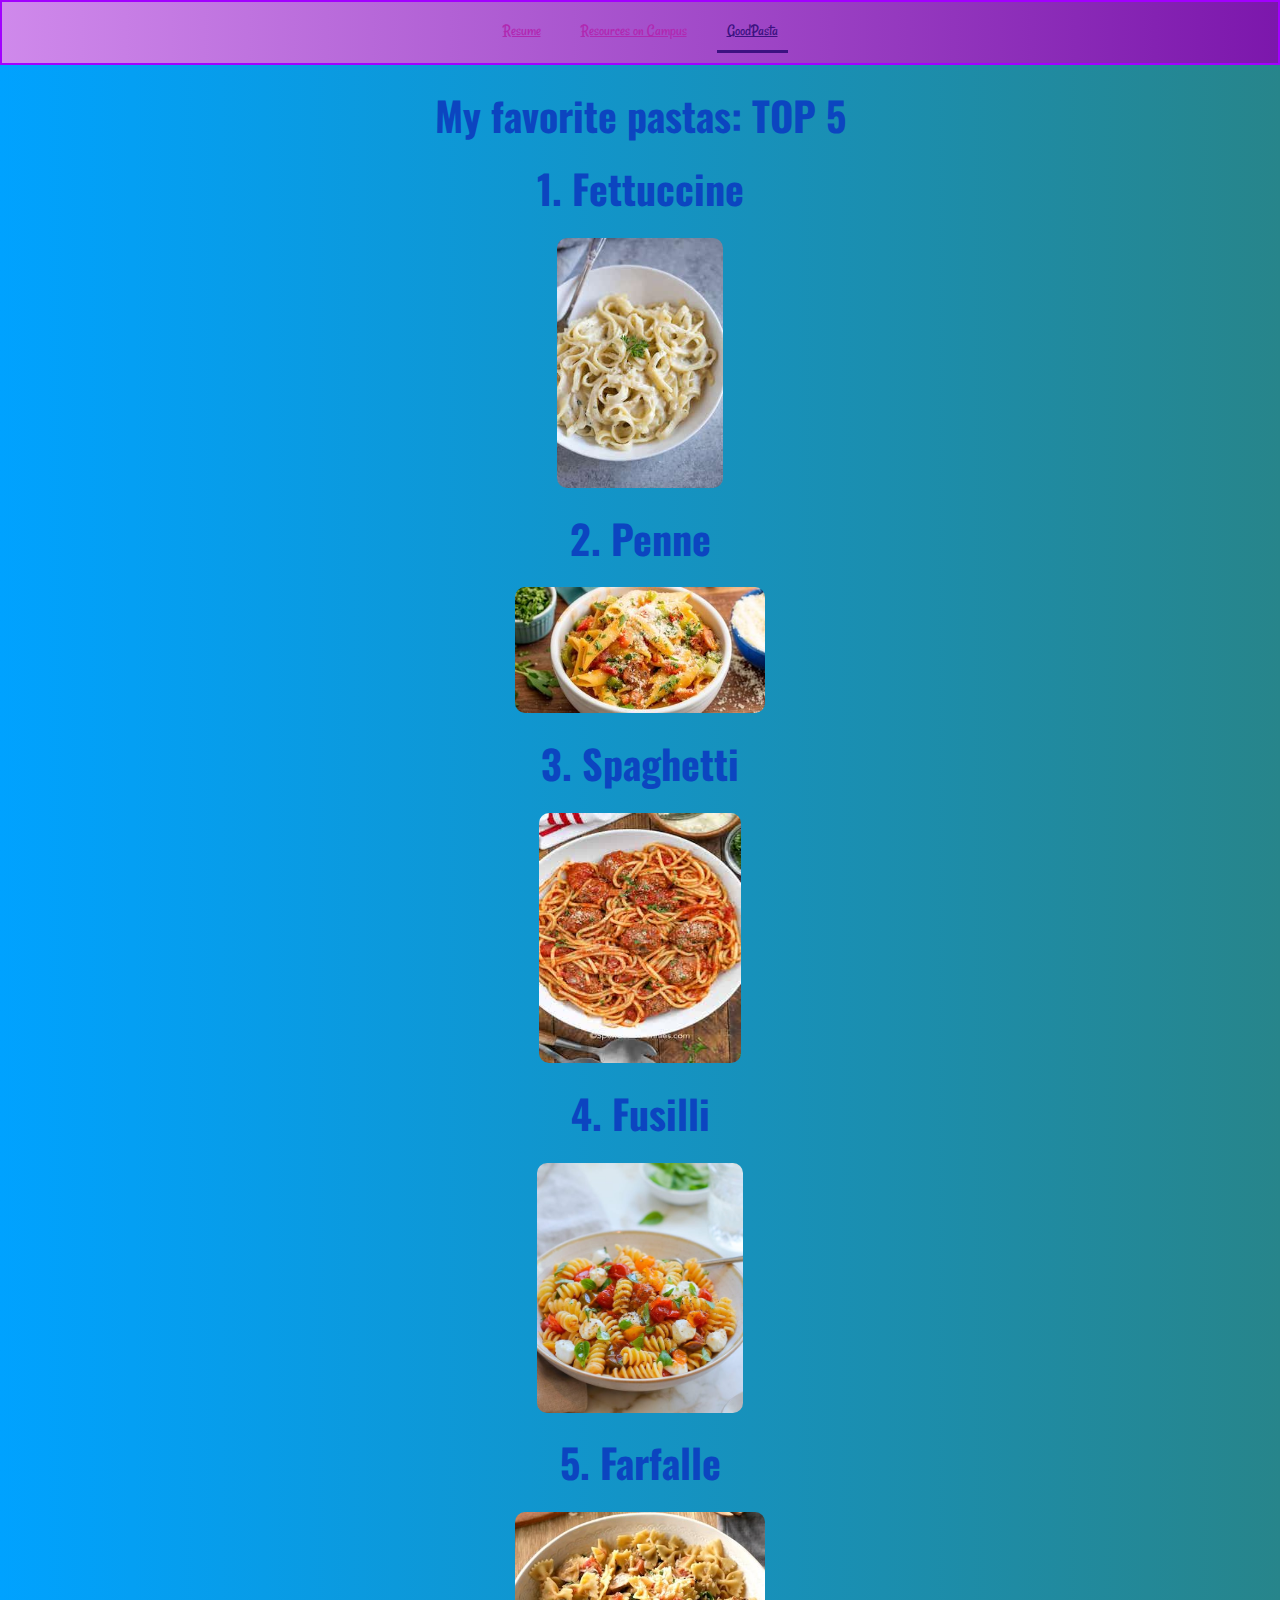
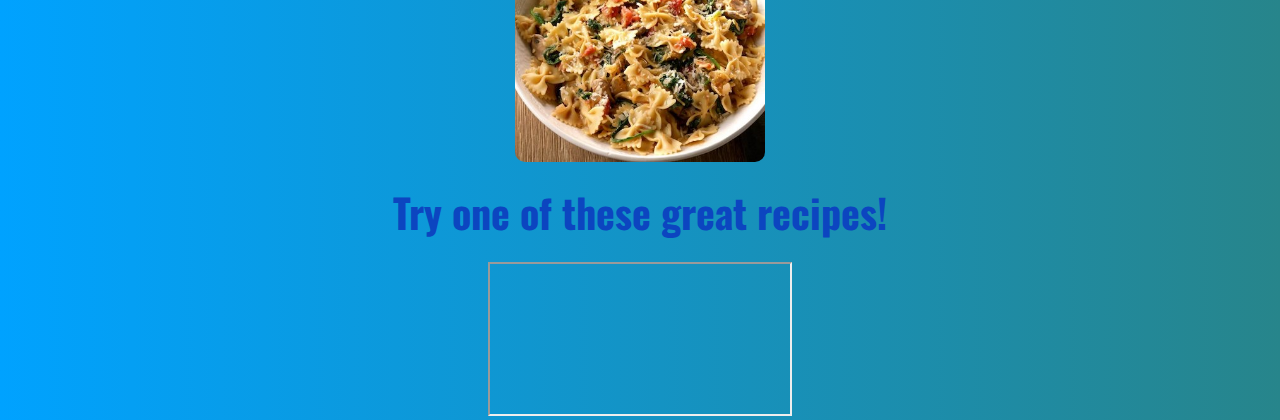
==== aboutme.html @ fc967716 "init set-up" ====
<!DOCTYPE html>
<html lang="en">

<head>
  <meta charset="UTF-8">
  <title>ITMD-361 Internet Technology and Web Design </title>
  <link rel="stylesheet" href="style/normalize.css">
  <link rel="stylesheet" href="style/styles.css">
</head>


<body id="am-body">
  <nav id="navbar">
    <ul class="font-effect-neon">
      <li>
        <a href="index.html">Resume</a>
      </li>
      <li>
        <a href="resourcesiit.html">Resources on Campus</a>
      </li>
      <li>
        <a id="thisone" href="aboutme.html">GoodPasta</a>
      </li>
    </ul>
  </nav>
  <div >
    <h1 class="am-h1" >My favorite pastas: TOP 5 </h1>
    <h1 class="am-h1">1. Fettuccine</h1>
    <img src="media/fet.jpg" alt="fet">
    <h1 class="am-h1">2. Penne</h1>
    <img src="media/pen.jpg " alt="pen ">
    <h1 class="am-h1">3. Spaghetti</h1>
    <img src="media/spa.jpg " alt="spa ">
    <h1 class="am-h1">4. Fusilli</h1>
    <img src="media/fus.jpg " alt="fus ">
    <h1 class="am-h1">5. Farfalle</h1>
    <img src="media/far.jpg " alt="far ">
    <h1 class="am-h1">Try one of these great recipes!</h1>
    <iframe src="https://www.youtube.com/embed/4d5L_zJl668 "></iframe>
  </div>
</body>

</html>
---- style/styles.css ----
@import url('https://fonts.googleapis.com/css?family=Rancho&effect=neon');
@import url('https://fonts.googleapis.com/css?family=Oswald&effect=shadow-multiple');
img {
  display: block;
  margin-left: auto;
  margin-right: auto;
  
  border-radius: 10px;
  max-width: 250px; 
  max-height: 250px;
}

.am-h1 {
  position: relative;
  font-family: 'Oswald', cursive;
  text-align: center;
  font-size: 40px;
  color: rgb(12, 69, 192);
}

#am-body {
  text-align: center;
  background-image: linear-gradient(to right, rgb(0, 162, 255), rgb(39, 133, 139));
}


#idx-h1 {
  position: relative;
  font-family: 'Oswald', cursive;
  text-align: center;
  font-size: 40px;
  color: rgb(17, 17, 16);
}

.dx-h3 {
  position: relative;
  font-family: 'Oswald', cursive;
  text-align: center;
  font-size: 25px;
  color: rgb(17, 17, 16);
}

#idx-body {
  text-align: center;
  background-image: linear-gradient(to right, rgb(240, 243, 202), rgb(238, 245, 146));
}

#res-h1 {
  position: relative;
  font-family: 'Oswald', cursive;
  text-align: center;
  font-size: 40px;
  color: rgb(46, 78, 47);
}

.res-h2 {
  position: relative;
  font-family: 'Oswald', cursive;
  text-align: center;
  font-size: 30px;
  color: rgb(46, 78, 47);
}

#res-body {
  text-align: center;
  background-image: linear-gradient(to right, rgb(210, 245, 228), rgb(137, 235, 187));
}

#navbar {
  background-image: linear-gradient(to left, rgb(124, 23, 172), rgb(207, 137, 235));
  overflow: hidden;
  border: 2px solid rgb(162, 0, 255);

}

#navbar ul{
  float: left;
  position: relative;
  list-style-type: none;
  margin: 0;
  padding: 0;
  left: 50%;

}

#navbar ul li {
  position: relative;
  float: left;
  right: 50%;
}

#navbar ul li a{
  display: inline-block;
  padding: 10px;
  color: rgb(177, 40, 177);
  text-align: center;
  font-size: 100%;
  margin: 10px;
  font-family: 'Rancho';
}



#navbar #thisone{
  color: rgb(60, 18, 129);
  border-bottom: 3px solid rgb(60, 18, 129);
}

.b{
  list-style-type: none;
}
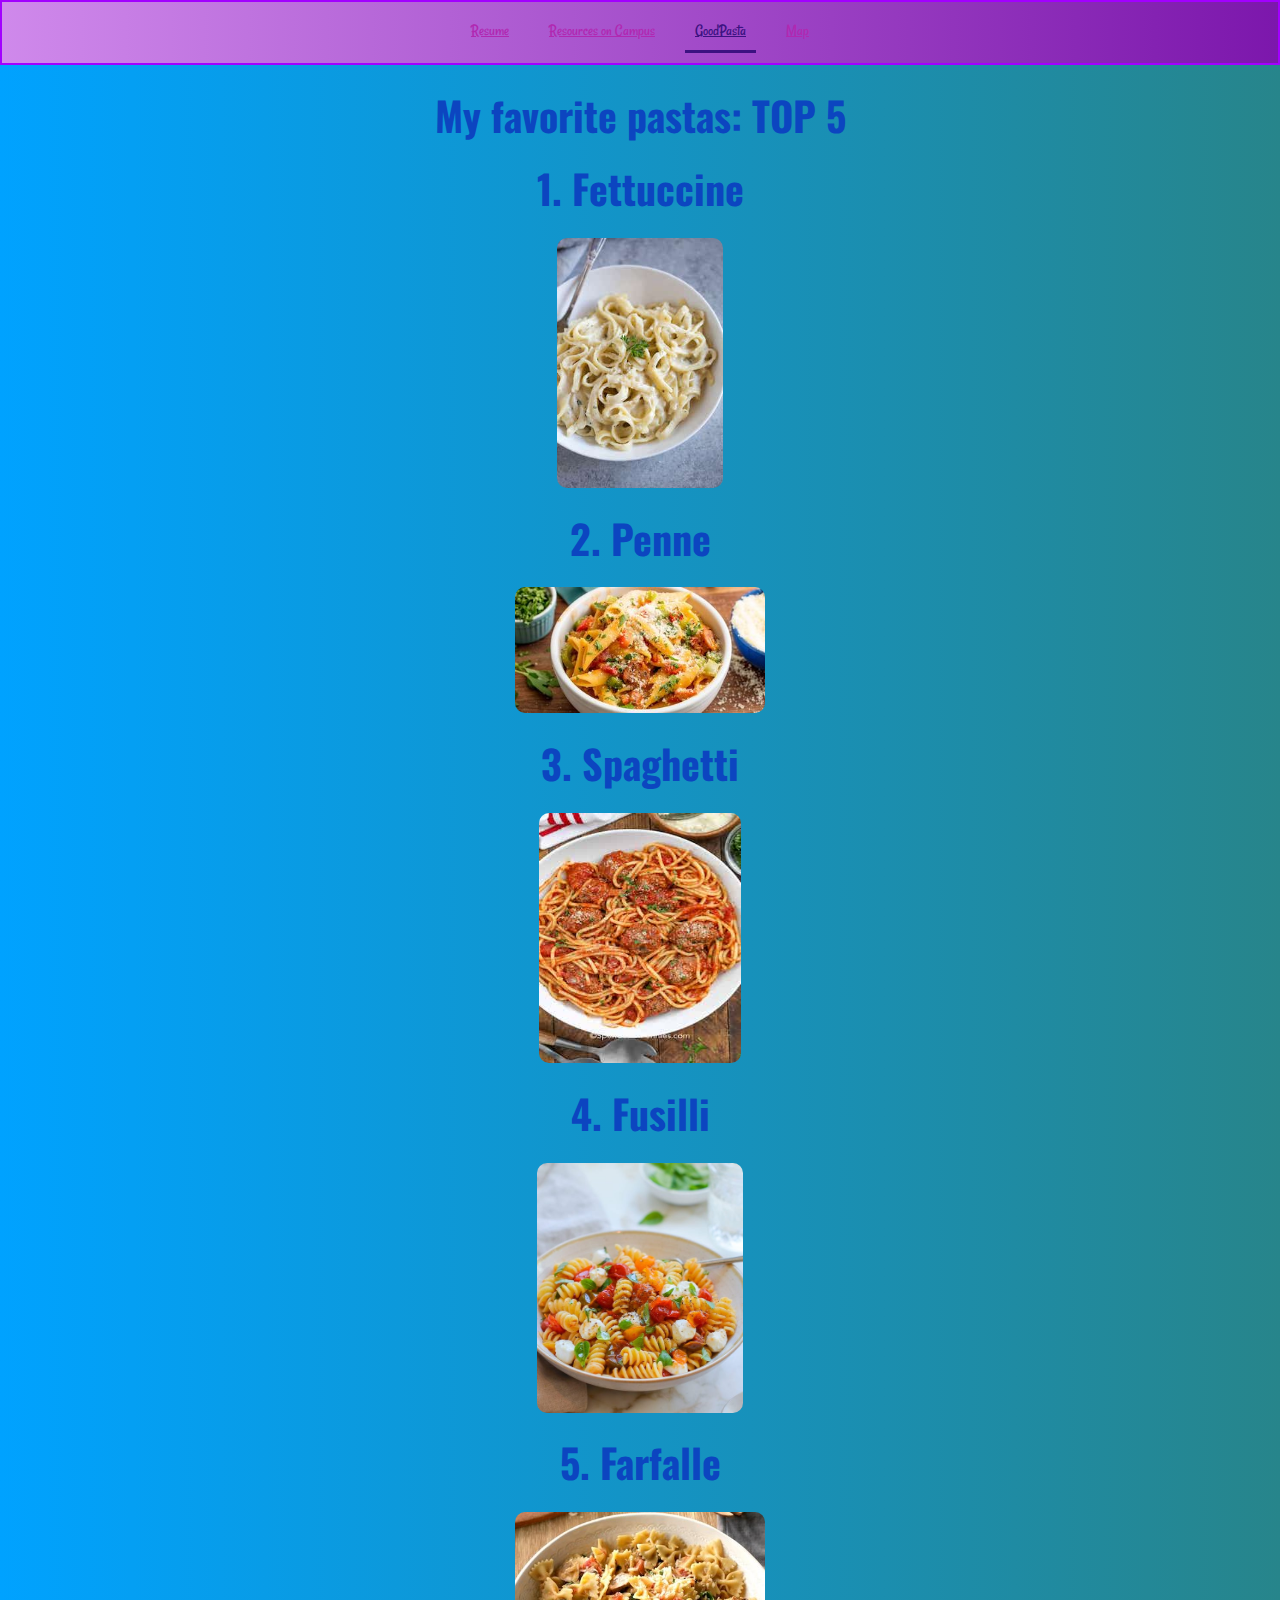
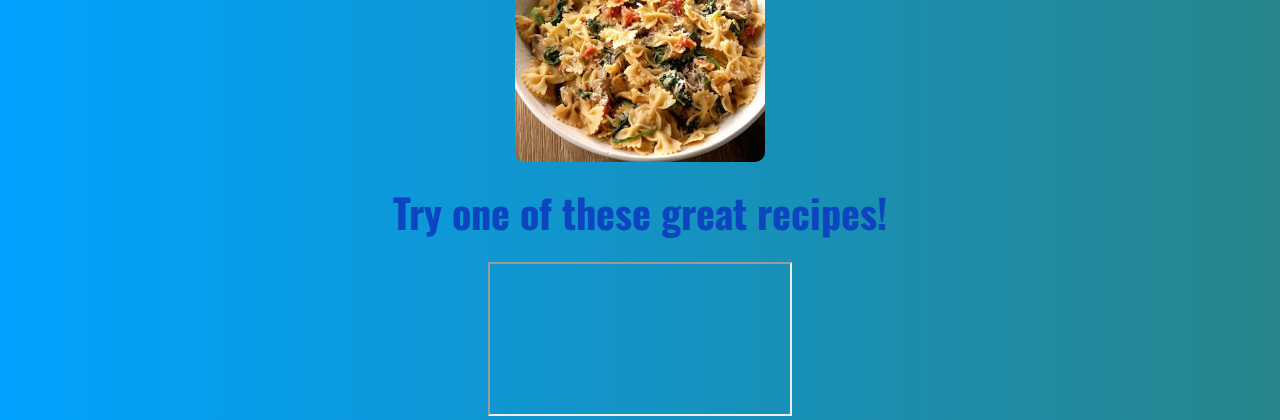
==== commit 228d57e9: "added nav to map" ====
--- a/aboutme.html
+++ b/aboutme.html
@@ -21,6 +21,9 @@
       <li>
         <a id="thisone" href="aboutme.html">GoodPasta</a>
       </li>
+      <li>
+        <a href="maps.html">Map</a>
+      </li>
     </ul>
   </nav>
   <div >
--- a/style/styles.css
+++ b/style/styles.css
@@ -108,4 +108,36 @@
 
 .b{
   list-style-type: none;
+}
+
+#map {
+  height: 100%;
+}
+/* Optional: Makes the sample page fill the window. */
+html, body {
+  height: 100%;
+  margin: 0;
+  padding: 0;
+}
+
+#wrapper {
+  width: 850px;
+  height: 600px;
+  background-color: rgba(180, 0, 204, 0.507);
+  margin:0 auto;
+  overflow: hidden;
+  margin-top: 10px;
+}
+#canvas {
+  width: 700px;
+  height: 500px;
+  background-color: #ccc;
+  margin: 30px auto;
+}
+
+html, body, #map-wrapper #map-canvas {
+  margin: 0;
+  padding: 0;
+  height: 840px;
+  width: 100%;
 }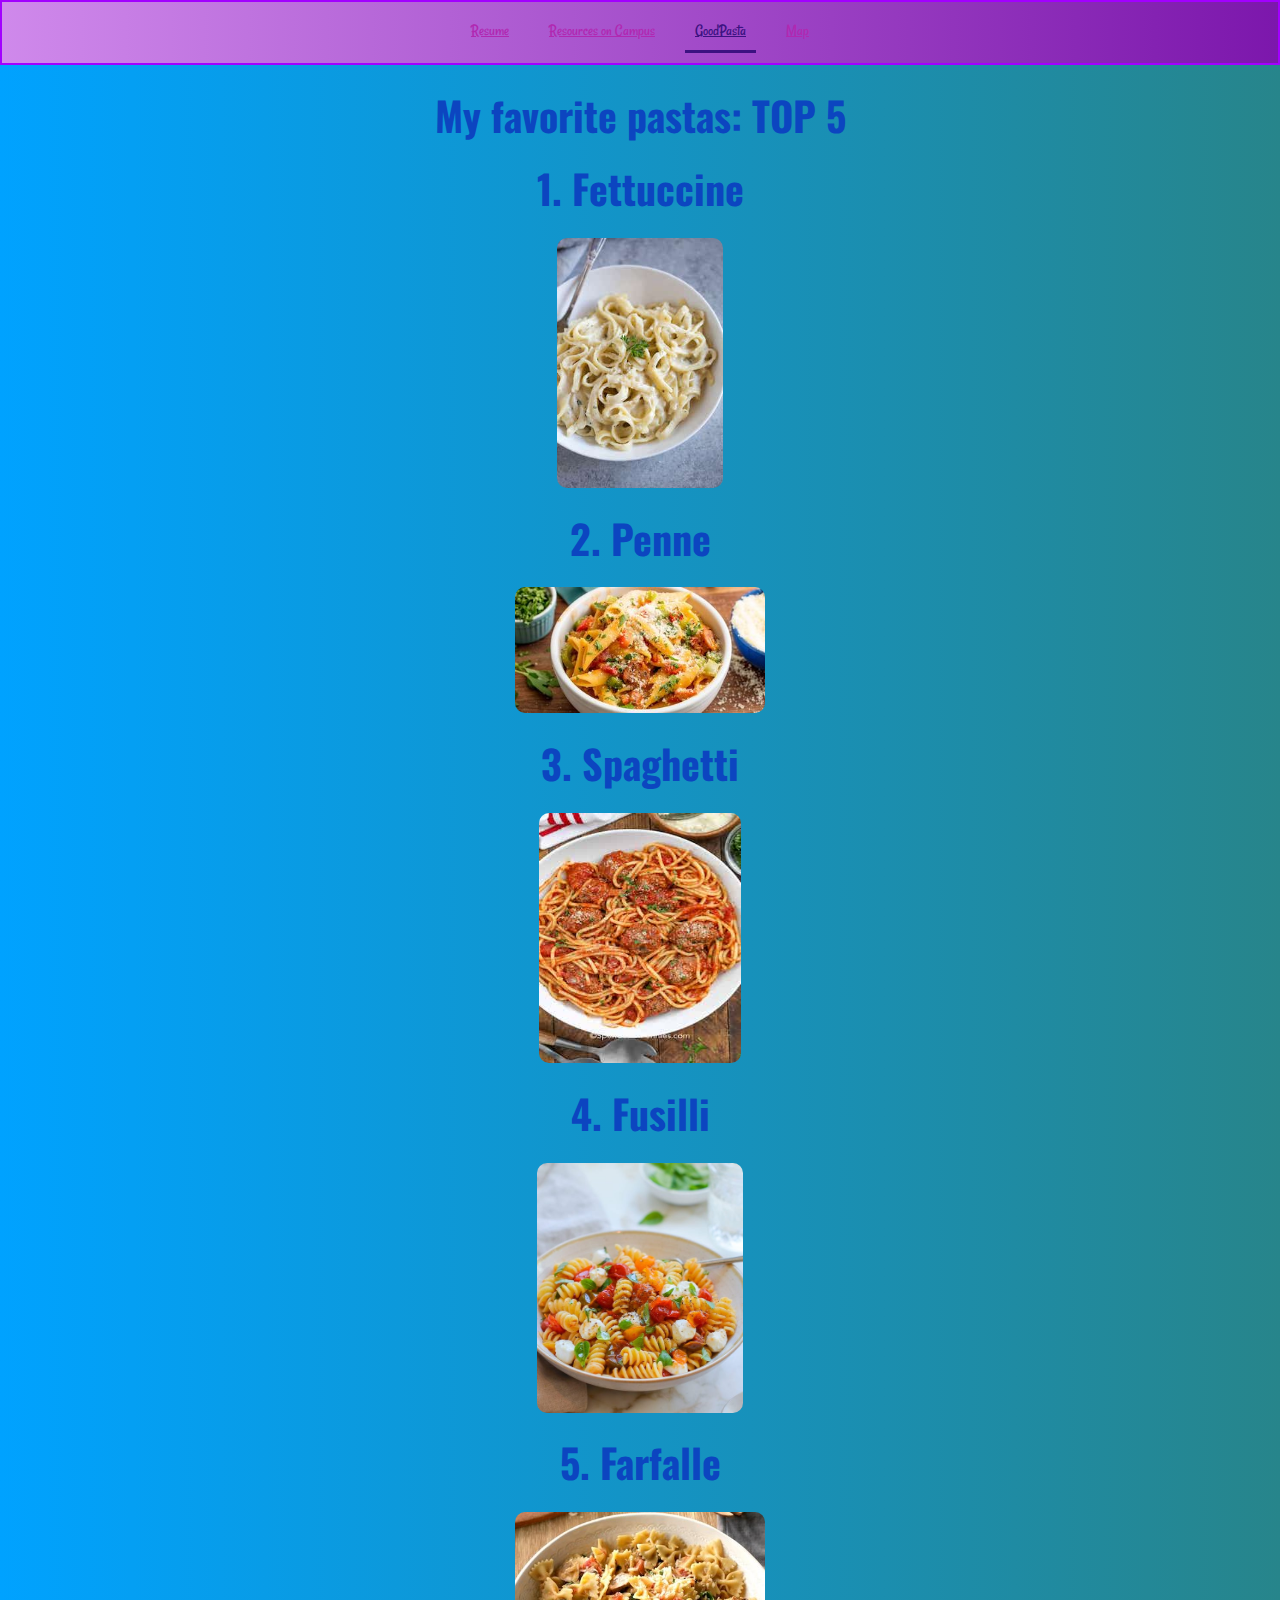
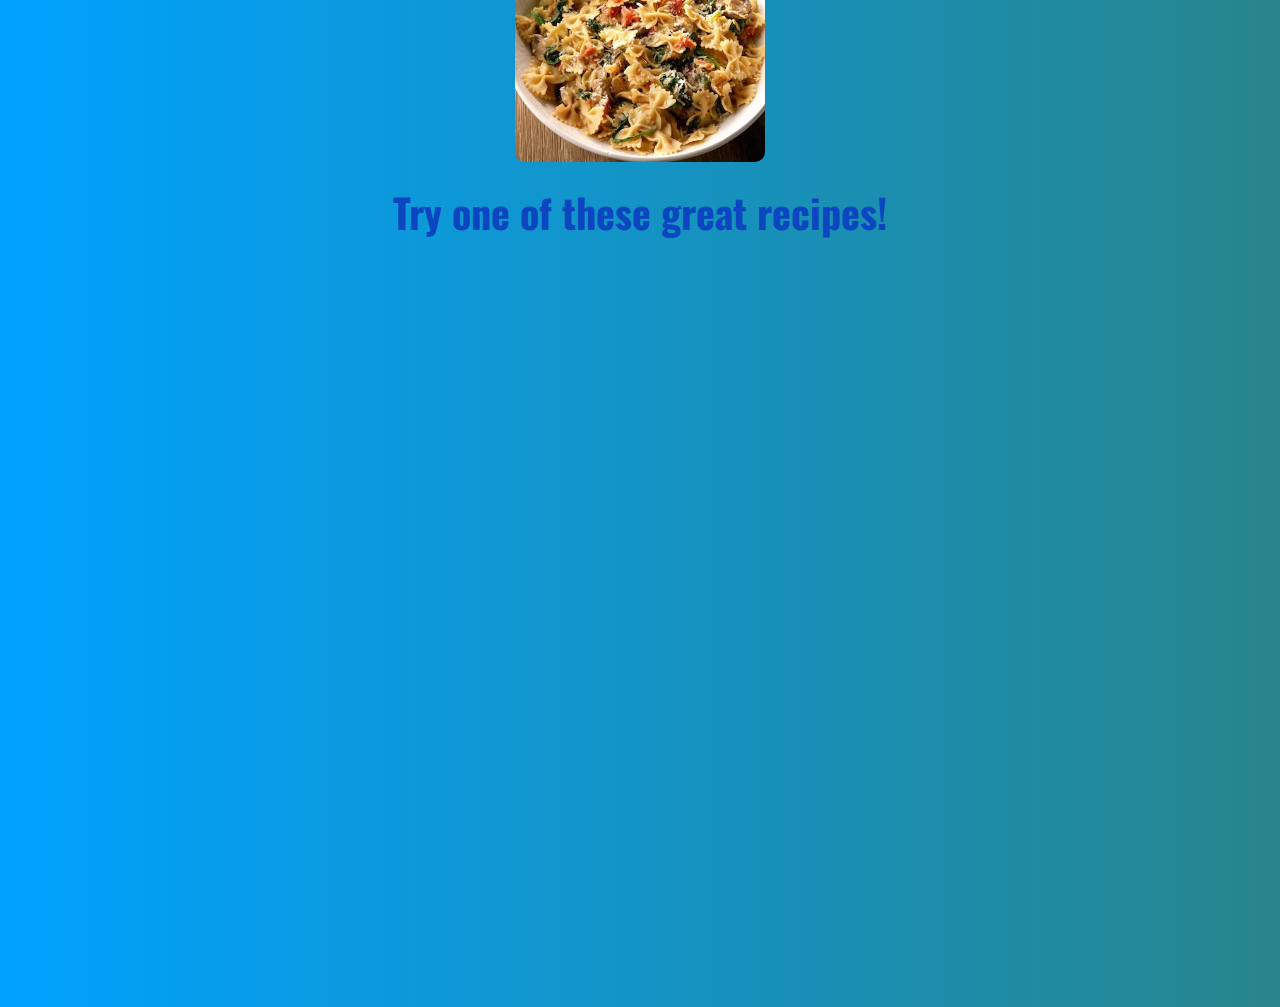
==== commit a1a0fb72: "mobile friendly" ====
--- a/aboutme.html
+++ b/aboutme.html
@@ -39,7 +39,9 @@
     <h1 class="am-h1">5. Farfalle</h1>
     <img src="media/far.jpg " alt="far ">
     <h1 class="am-h1">Try one of these great recipes!</h1>
-    <iframe src="https://www.youtube.com/embed/4d5L_zJl668 "></iframe>
+    <div id="div">
+    <iframe  src="https://www.youtube.com/embed/4d5L_zJl668 " frameborder="0" allowfullscreen></iframe>
+  </div>
   </div>
 </body>
 
--- a/style/styles.css
+++ b/style/styles.css
@@ -140,4 +140,26 @@
   padding: 0;
   height: 840px;
   width: 100%;
+}
+
+#div {
+    position: relative;
+    padding-bottom: 56.25%; /* this is 16:9 aspect ratio */
+    padding-top: 25px;
+    height: 0;
+    margin: 0 auto;
+    display:block;
+  }
+  
+
+
+iframe {
+  position: absolute;
+  top: 0;
+  left: 0;
+  width: 50%;
+  height: 50%;
+  margin-left: 25%;
+
+
 }